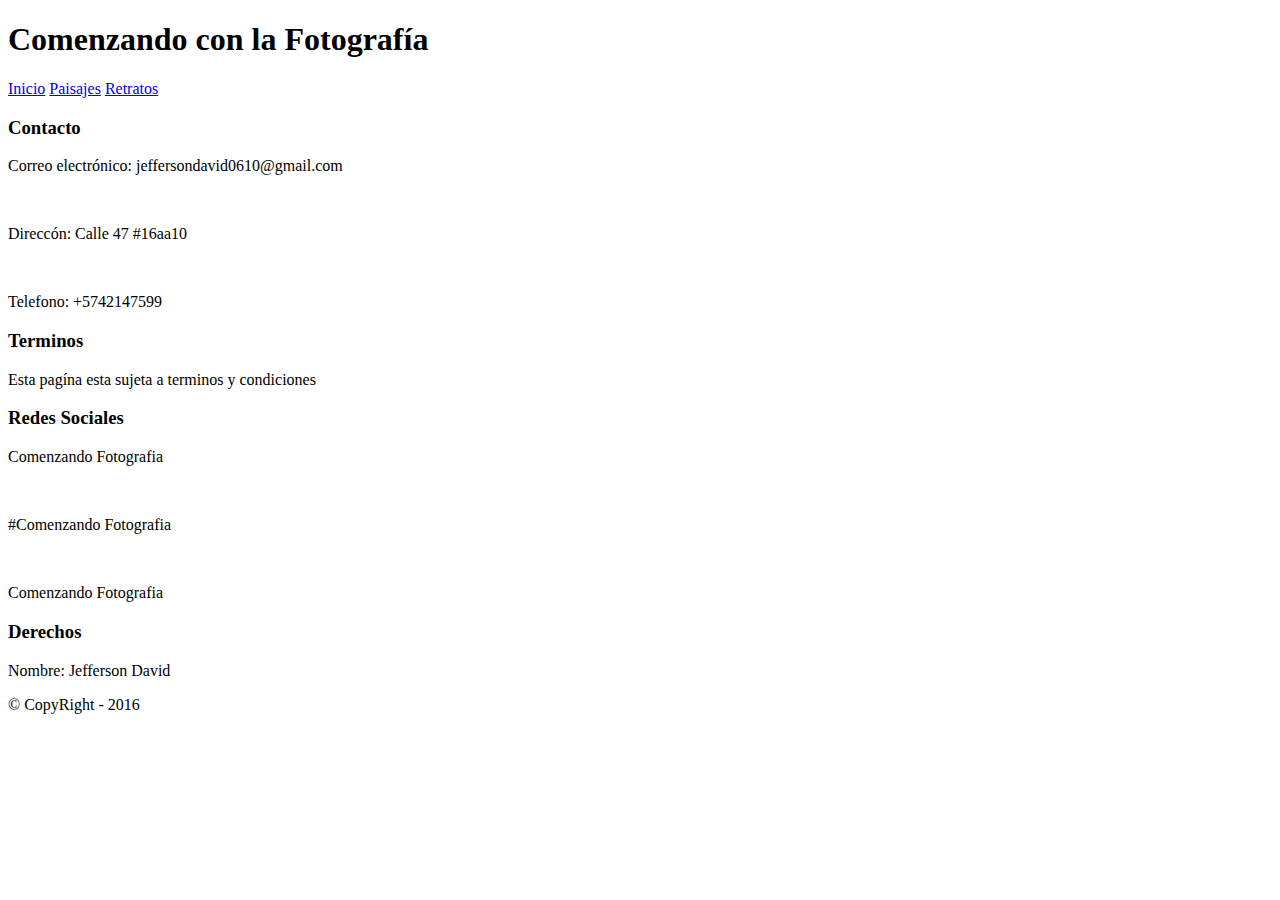
==== index.html @ 2427b351 "Inicio con prueba css1" ====
<!DOCTYPE html>
<html>
  <head>
    <meta charset="utf-8">
    <meta name="viewport" content="width=device-width, user-scalable=no">
    <title>Comenzando con la fotografia</title>
    <link rel="stylesheet" href="css/estilos.css">
  </head>
  <body>
    <header>
      <h1>Comenzando con la Fotografía</h1>
      <a href="enlaces/inicio.html">Inicio</a>
      <a href="enlaces/paisajes.html">Paisajes</a>
      <a href="enlaces/retratos.html">Retratos</a>
    </header>
    <section id="contenido">
      <div id="imagen1">

      </div>
      <div id="imagen2">

      </div>
      <div id="imagen3">

      </div>
    </section>
    <footer>
      <h3>Contacto</h3>
      <p>Correo electrónico: jeffersondavid0610@gmail.com</p></br>
      <p>Direccón: Calle 47 #16aa10</p></br>
      <p>Telefono: +5742147599</p>
      <h3>Terminos</h3>
      <p>Esta pagína esta sujeta a terminos y condiciones</p>
      <h3>Redes Sociales</h3>
      <p>Comenzando Fotografia</p></br>
      <p>#Comenzando Fotografia</p><br>
      <p>Comenzando Fotografia</p>
      <h3>Derechos</h3>
      <p>Nombre: Jefferson David</p>
      <p>© CopyRight - 2016</p>
    </footer>
  </body>
</html>
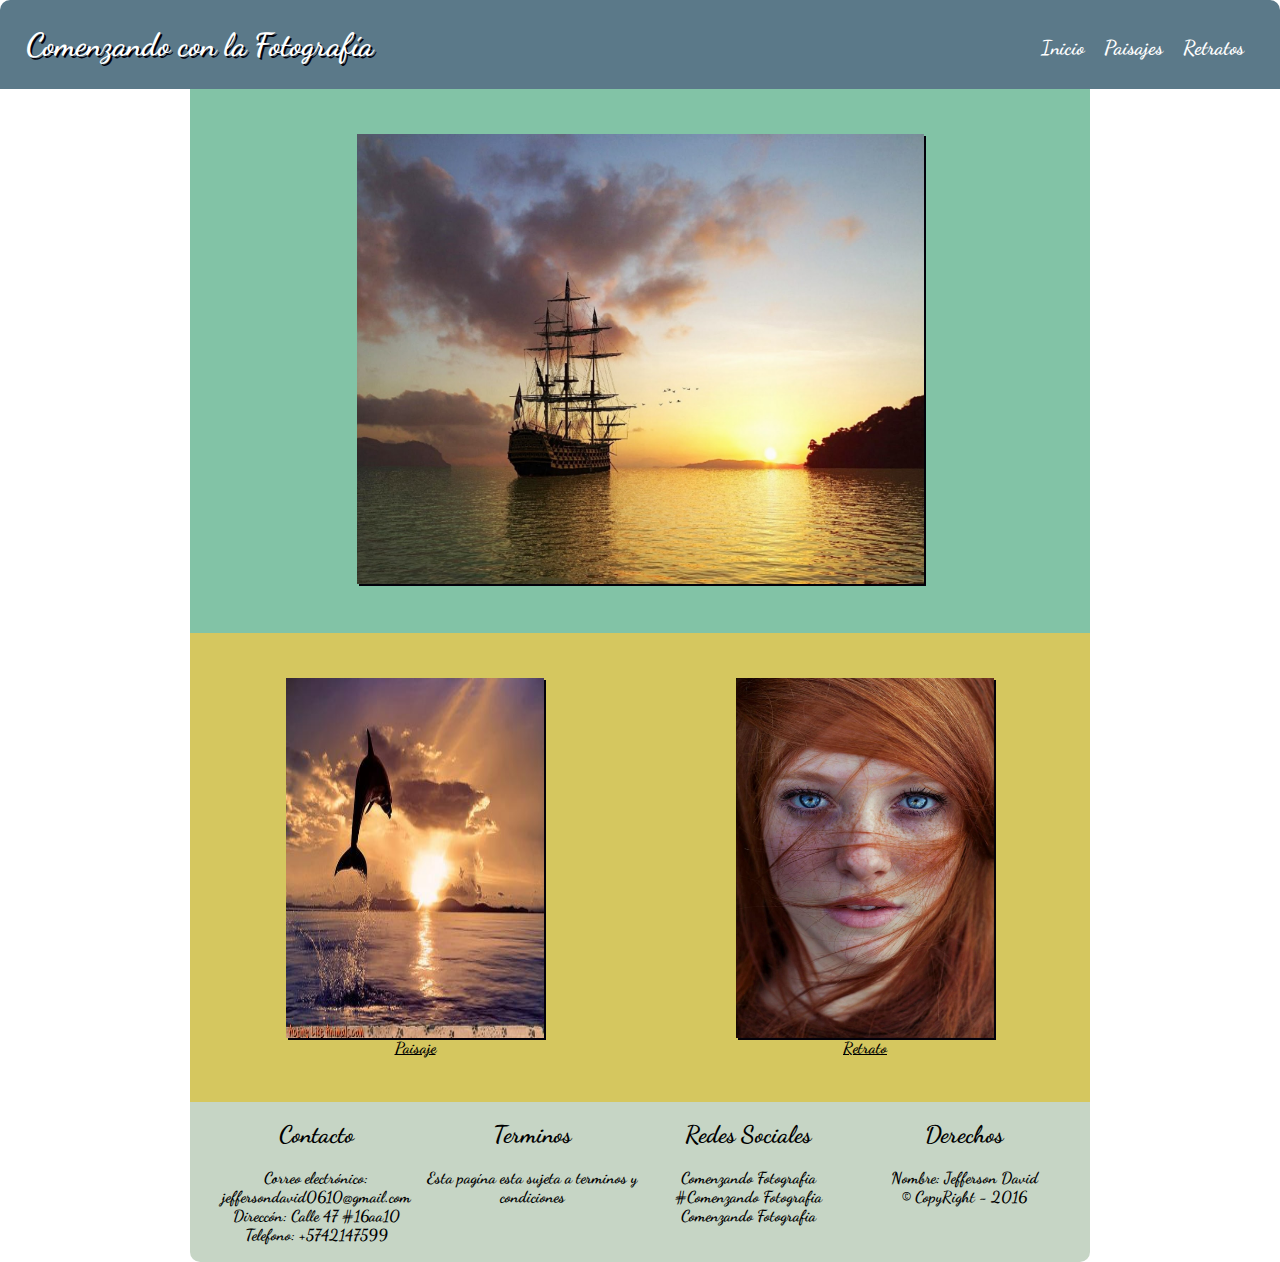
==== commit bb2209ca: "Pruebas de responsive" ====
--- a/index.html
+++ b/index.html
@@ -4,40 +4,62 @@
     <meta charset="utf-8">
     <meta name="viewport" content="width=device-width, user-scalable=no">
     <title>Comenzando con la fotografia</title>
+    <link href='https://fonts.googleapis.com/css?family=Dancing+Script' rel='stylesheet'>
     <link rel="stylesheet" href="css/estilos.css">
+
   </head>
   <body>
     <header>
-      <h1>Comenzando con la Fotografía</h1>
-      <a href="enlaces/inicio.html">Inicio</a>
-      <a href="enlaces/paisajes.html">Paisajes</a>
-      <a href="enlaces/retratos.html">Retratos</a>
+      <h1>Comenzando con la Fotografía
+      <a href="html/retrato.html">Retratos</a>
+      <a href="html/paisaje.html">Paisajes</a>
+      <a href="index.html">Inicio</a>
+    </h1>
     </header>
-    <section id="contenido">
-      <div id="imagen1">
+    <div id="wrapper">
+      <section id="contenido">
+        <div id="imagen1">
+          <img src="images/barco.jpg" alt="El barco">
+        </div>
+        <div class="contenedor">
+          <div id="imagen2">
+            <figure>
+              <img src="images/paisaje.jpg" alt="Libertad">
+              <figcaption>Paisaje</figcaption>
+            </figure>
+          </div>
+          <div id="imagen3">
+            <figure>
+              <img src="images/retrato.jpg" alt="Retrato">
+              <figcaption>Retrato</figcaption>
+            </figure>
+          </div>
+        </div>
+      </section>
+      <footer>
+          <div id="colum1">
+            <h2>Contacto</h2></br>
+            <p>Correo electrónico: jeffersondavid0610@gmail.com</p>
+            <p>Direccón: Calle 47 #16aa10</p>
+            <p>Telefono: +5742147599</p>
+          </div>
+          <div id="colum2">
+            <h2>Terminos</h2></br>
+            <p>Esta pagína esta sujeta a terminos y condiciones</p>
+          </div>
+          <div id="colum3">
+            <h2>Redes Sociales</h2></br>
+            <p>Comenzando Fotografia</p>
+            <p>#Comenzando Fotografia</p>
+            <p>Comenzando Fotografia</p>
+          </div>
+          <div id="colum4">
+            <h2>Derechos</h2></br>
+            <p>Nombre: Jefferson David</p>
+            <p>© CopyRight - 2016</p>
+          </div>
+      </footer>
+    </div>
 
-      </div>
-      <div id="imagen2">
-
-      </div>
-      <div id="imagen3">
-
-      </div>
-    </section>
-    <footer>
-      <h3>Contacto</h3>
-      <p>Correo electrónico: jeffersondavid0610@gmail.com</p></br>
-      <p>Direccón: Calle 47 #16aa10</p></br>
-      <p>Telefono: +5742147599</p>
-      <h3>Terminos</h3>
-      <p>Esta pagína esta sujeta a terminos y condiciones</p>
-      <h3>Redes Sociales</h3>
-      <p>Comenzando Fotografia</p></br>
-      <p>#Comenzando Fotografia</p><br>
-      <p>Comenzando Fotografia</p>
-      <h3>Derechos</h3>
-      <p>Nombre: Jefferson David</p>
-      <p>© CopyRight - 2016</p>
-    </footer>
   </body>
 </html>
--- a/css/estilos.css
+++ b/css/estilos.css
@@ -0,0 +1,163 @@
+*{
+  margin: 0;
+}
+
+header{
+  padding: 2%;
+  background-color: #5b7989;
+  border-radius: 10px 10px 0 0;
+}
+
+header h1{
+  font-family: Dancing Script;
+  color: white;
+  text-shadow: 2px 2px  #02010a;
+}
+
+ a{
+  float:right;
+  text-decoration: none;
+  text-shadow: none;
+  padding: 10px;
+  font-size: 20px;
+  font-family: Dancing Script;
+  color: white;
+}
+
+a:hover{
+  text-decoration: underline;
+}
+
+#wrapper{
+  width: 900px;
+  margin: auto;
+}
+
+#imagen1{
+  background-color: #82c3a6;
+  text-align: center;
+  padding: 5vh
+}
+
+#imagen1 >  img{
+  height: 50vh;
+  width: 70%;
+  box-shadow: 2px 2px #02010a;
+}
+
+.contenedor{
+  width: 100%;
+  background-color: #d5c75f;
+  display: flex;
+	flex-direction: row;
+  border: 1px;
+}
+
+#imagen2{
+  padding: 5vh 5vw;
+  width: 50%;
+}
+
+#imagen2 img{
+  height: 40vh;
+  width:80%;
+  transition-property: rotate() box-shadow;
+  transition-duration: 2s;
+  box-shadow: 2px 2px #02010a;
+  display:block;
+  margin: 0 auto;
+}
+
+#imagen2 img:hover{
+  transform:rotate(10deg);
+  box-shadow:2px 2px  #82c3a6;
+}
+
+figcaption{
+  text-align: center;
+  font-family: Dancing Script;
+  text-decoration: underline;
+  font-weight: bold;
+}
+
+#imagen3{
+  padding: 5vh 5vw;
+  width: 50%;
+}
+
+#imagen3 img{
+  height: 40vh;
+  width:80%;
+  box-shadow: 2px 2px #02010a;
+  transition-property: translate() box-shadow;
+  transition-duration: 2s;
+  display:block;
+  margin: 0 auto;
+}
+
+#imagen3 img:hover{
+  transform: translate(20px, -5px);
+  box-shadow: 2px 2px #82c3a6;
+}
+
+@media and (min-width: 900px){
+
+  #wrapper
+  {
+    width: 100%;
+    margin: auto;
+  }
+}
+
+@media (max-width: 890px){
+  h1{color:black;}
+
+  #wrapper
+  {
+    width: 100%;
+    margin: auto;
+  }
+  #imagen1
+  {
+    width: 100%;
+  }
+  #imagen2 img
+  {
+    width: 100%;
+  }
+  #imagen2 img
+  {
+    width: 100%;
+  }
+  header
+  {
+    width: 100%;
+  }
+}
+
+footer{
+  background-color: #c6d5c5;
+  border-radius: 0 0 10px 10px;
+  display: flex;
+	flex-direction: row;
+  padding: 2%;
+  font-family: Dancing Script;
+  font-weight: bold;
+  text-align: center;
+}
+
+#colum1{
+  width: 25%;
+}
+
+#colum2{
+  width: 25%;
+}
+
+#colum3{
+  width: 25%;
+}
+
+#colum4{
+  width: 25%;
+}
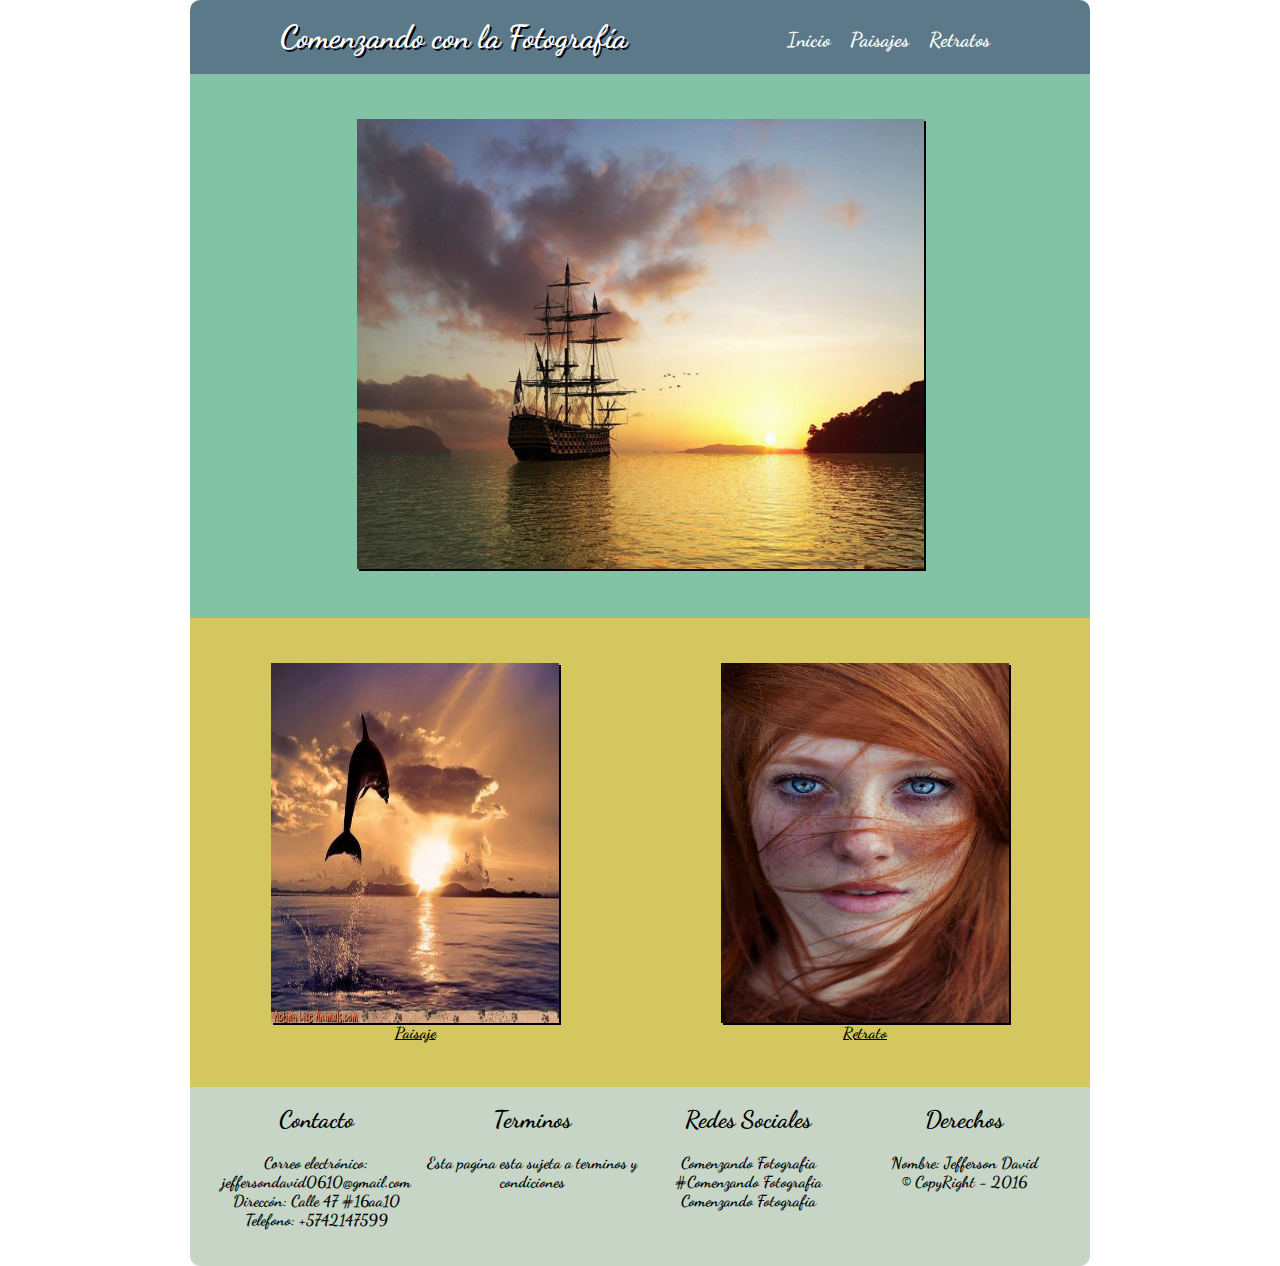
==== commit eb69f51f: "Terminada la pagina principal" ====
--- a/index.html
+++ b/index.html
@@ -9,14 +9,15 @@
 
   </head>
   <body>
-    <header>
-      <h1>Comenzando con la Fotografía
-      <a href="html/retrato.html">Retratos</a>
-      <a href="html/paisaje.html">Paisajes</a>
-      <a href="index.html">Inicio</a>
-    </h1>
-    </header>
     <div id="wrapper">
+      <header>
+        <h1>Comenzando con la Fotografía
+        <a href="html/retrato.html">Retratos</a>
+        <a href="html/paisaje.html">Paisajes</a>
+        <a href="index.html">Inicio</a>
+      </h1>
+      </header>
+
       <section id="contenido">
         <div id="imagen1">
           <img src="images/barco.jpg" alt="El barco">
@@ -41,22 +42,22 @@
             <h2>Contacto</h2></br>
             <p>Correo electrónico: jeffersondavid0610@gmail.com</p>
             <p>Direccón: Calle 47 #16aa10</p>
-            <p>Telefono: +5742147599</p>
+            <p>Telefono: +5742147599</p></br>
           </div>
           <div id="colum2">
             <h2>Terminos</h2></br>
-            <p>Esta pagína esta sujeta a terminos y condiciones</p>
+            <p>Esta pagína esta sujeta a terminos y condiciones</p></br>
           </div>
           <div id="colum3">
             <h2>Redes Sociales</h2></br>
             <p>Comenzando Fotografia</p>
             <p>#Comenzando Fotografia</p>
-            <p>Comenzando Fotografia</p>
+            <p>Comenzando Fotografia</p></br>
           </div>
           <div id="colum4">
             <h2>Derechos</h2></br>
             <p>Nombre: Jefferson David</p>
-            <p>© CopyRight - 2016</p>
+            <p>© CopyRight - 2016</p></br>
           </div>
       </footer>
     </div>
--- a/css/estilos.css
+++ b/css/estilos.css
@@ -3,7 +3,7 @@
 }
 
 header{
-  padding: 2%;
+  padding: 2% 10%;
   background-color: #5b7989;
   border-radius: 10px 10px 0 0;
 }
@@ -54,7 +54,7 @@
 }
 
 #imagen2{
-  padding: 5vh 5vw;
+  padding: 5%;
   width: 50%;
 }
 
@@ -81,7 +81,7 @@
 }
 
 #imagen3{
-  padding: 5vh 5vw;
+  padding: 5%;
   width: 50%;
 }
 
@@ -98,41 +98,6 @@
 #imagen3 img:hover{
   transform: translate(20px, -5px);
   box-shadow: 2px 2px #82c3a6;
-}
-
-@media and (min-width: 900px){
-
-  #wrapper
-  {
-    width: 100%;
-    margin: auto;
-  }
-}
-
-@media (max-width: 890px){
-  h1{color:black;}
-
-  #wrapper
-  {
-    width: 100%;
-    margin: auto;
-  }
-  #imagen1
-  {
-    width: 100%;
-  }
-  #imagen2 img
-  {
-    width: 100%;
-  }
-  #imagen2 img
-  {
-    width: 100%;
-  }
-  header
-  {
-    width: 100%;
-  }
 }
 
 footer{
@@ -161,3 +126,73 @@
 #colum4{
   width: 25%;
 }
+
+@media and (min-width: 900px){
+
+  #wrapper
+  {
+    width: 100%;
+  }
+}
+
+@media (max-width: 900px){
+
+  a{
+    float: none;
+  }
+
+  h1{
+    text-align: center;
+  }
+
+  .contenedor{
+    display: flex;
+  	flex-direction: column;
+    text-align: center;
+  }
+
+  #wrapper
+  {
+    width: 100%;
+    margin: auto;
+  }
+  #imagen1
+  {
+    width: 100%;
+    margin: auto;
+  }
+  #imagen2
+  {
+    width: 100%;
+    margin: auto;
+  }
+  #imagen3
+  {
+    width: 100%;
+    margin: auto;
+  }
+
+  footer
+  {
+    display: flex;
+    flex-direction: column;
+    text-align: center;
+  }
+
+  #colum1{
+    width: 100%;
+  }
+
+  #colum2{
+    width: 100%;
+  }
+
+  #colum3{
+    width: 100%;
+  }
+
+  #colum4{
+    width: 100%;
+  }
+
+}
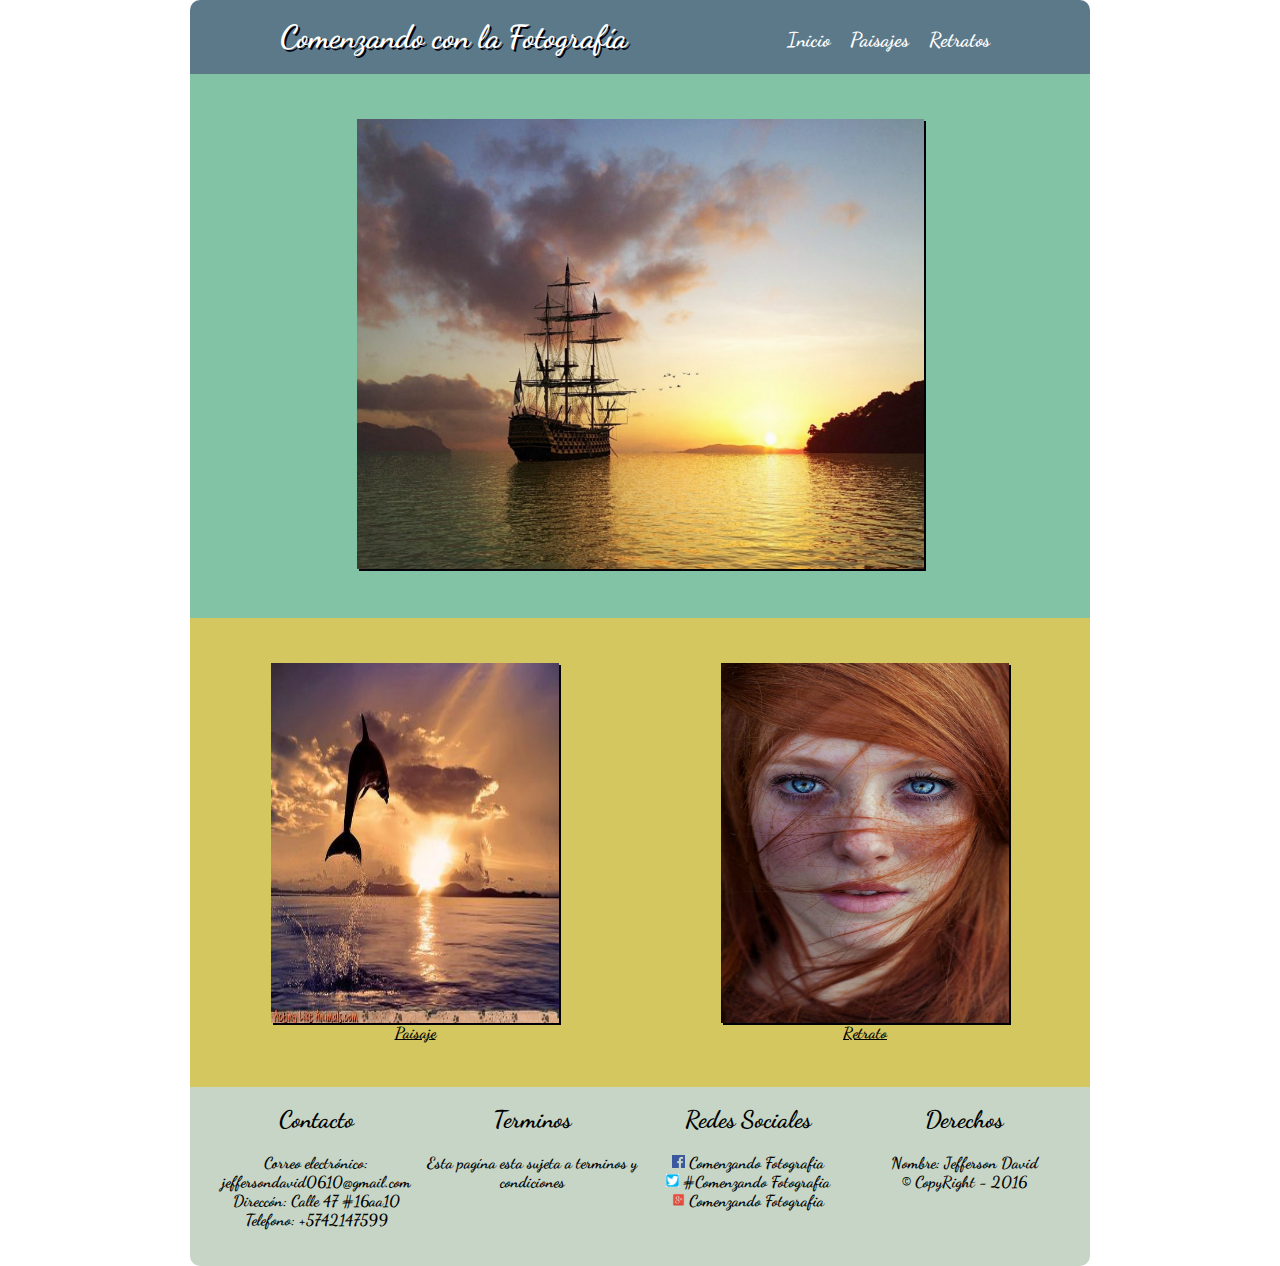
==== commit ee5a742a: "Ajustes finales" ====
--- a/index.html
+++ b/index.html
@@ -50,9 +50,9 @@
           </div>
           <div id="colum3">
             <h2>Redes Sociales</h2></br>
-            <p>Comenzando Fotografia</p>
-            <p>#Comenzando Fotografia</p>
-            <p>Comenzando Fotografia</p></br>
+            <p><img src="images/icono_facebook.jpg" alt="icono facebook" width="13px">  Comenzando Fotografia</p>
+            <p><img src="images/icono_twiter.jpg" alt="icono facebook" width="13px">  #Comenzando Fotografia</p>
+            <p><img src="images/icono_google.jpg" alt="icono facebook" width="13px">  Comenzando Fotografia</p></br>
           </div>
           <div id="colum4">
             <h2>Derechos</h2></br>
